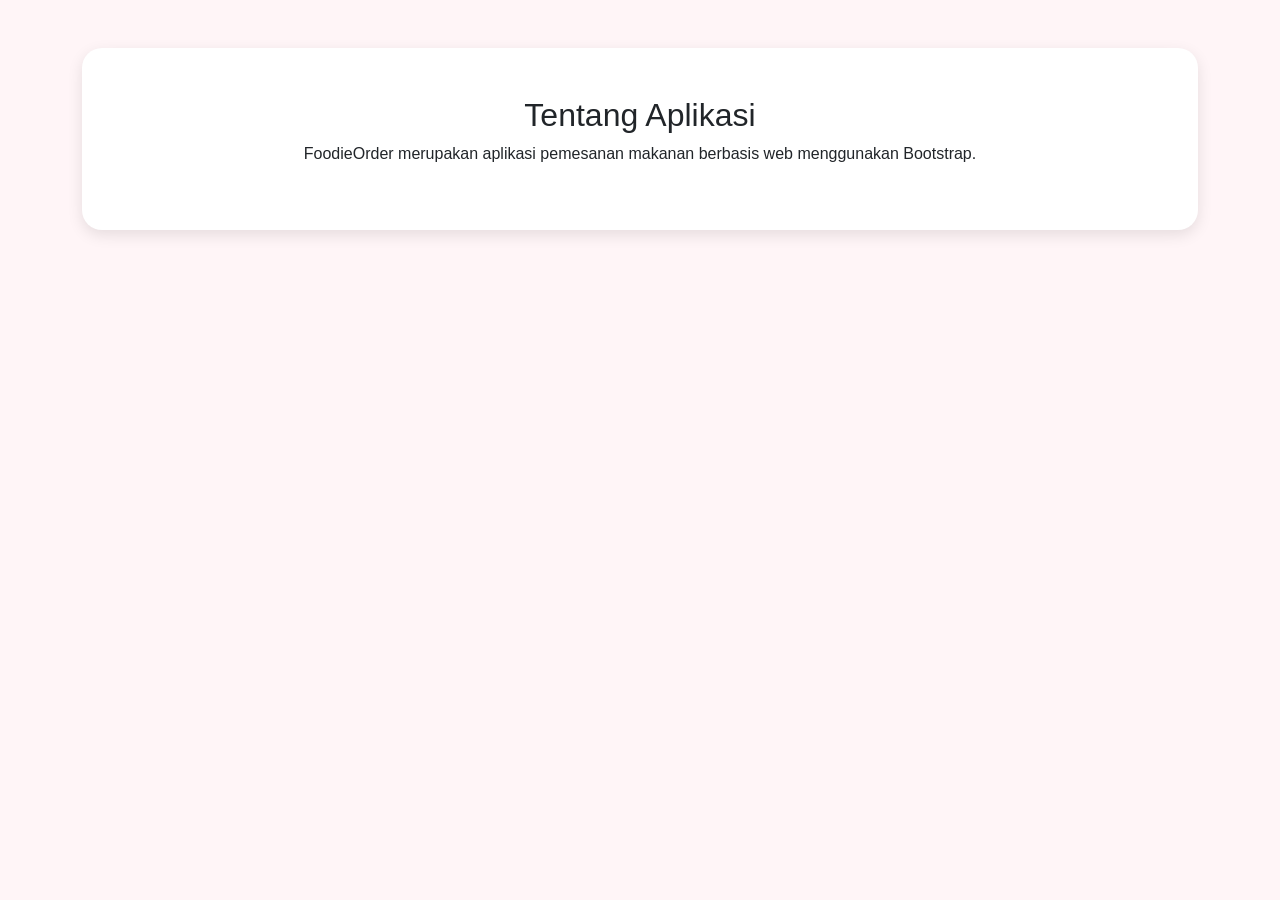
==== about.html @ 09c6de8e "upload website" ====
<!DOCTYPE html>
<html lang="id">
<head>

<meta charset="UTF-8">

<meta name="viewport"
content="width=device-width, initial-scale=1.0">

<title>About</title>

<link rel="stylesheet"
href="https://cdn.jsdelivr.net/npm/bootstrap@5.3.2/dist/css/bootstrap.min.css">

<link rel="stylesheet" href="style.css">

</head>

<body>

<section class="container py-5">

<div class="card about-card p-5 text-center">

<h2>
Tentang Aplikasi
</h2>

<p>
FoodieOrder merupakan aplikasi
pemesanan makanan berbasis web
menggunakan Bootstrap.
</p>

</div>

</section>



</body>
</html>
---- style.css ----
body{
    font-family:Arial;
    background:#fff5f7;
}

.custom-nav{
    background:#ff4d6d;
}

.hero-section{
    padding-top:120px;
    padding-bottom:80px;
}

.hero-title{
    font-size:60px;
    font-weight:bold;
}

.foodie{
    color:#ff4d6d;
}

.text-order{
    color:#28a745;
}

.hero-text{
    font-size:20px;
}

.hero-img{
    width:80%;
    border-radius:20px;
}

.running-text{
    background:white;
    padding:10px;
    border-radius:10px;
    margin-top:20px;
    color:#ff4d6d;
    font-weight:bold;
}

.section-title{
    margin-bottom:40px;
    color:#ff4d6d;
    font-weight:bold;
}

.food-card{
    border:none;
    border-radius:20px;
    overflow:hidden;
    transition:0.3s;
    box-shadow:0 5px 15px rgba(0,0,0,0.1);
}

.food-card:hover{
    transform:translateY(-10px);
}

.food-card img{
    height:250px;
    object-fit:cover;
}

.btn-order{
    background:#ff4d6d;
    color:white;
    border:none;
    padding:12px;
    font-weight:bold;
    border-radius:10px;
}

.btn-order:hover{
    background:#e63956;
    color:white;
}

.form-card{
    border:none;
    border-radius:20px;
    box-shadow:0 5px 15px rgba(0,0,0,0.1);
}

.about-card{
    border:none;
    border-radius:20px;
    box-shadow:0 5px 15px rgba(0,0,0,0.1);
}

.footer{
    background:#ff4d6d;
    color:white;
}

@media(max-width:768px){

.hero-title{
    font-size:40px;
}

.hero-section{
    text-align:center;
}


}
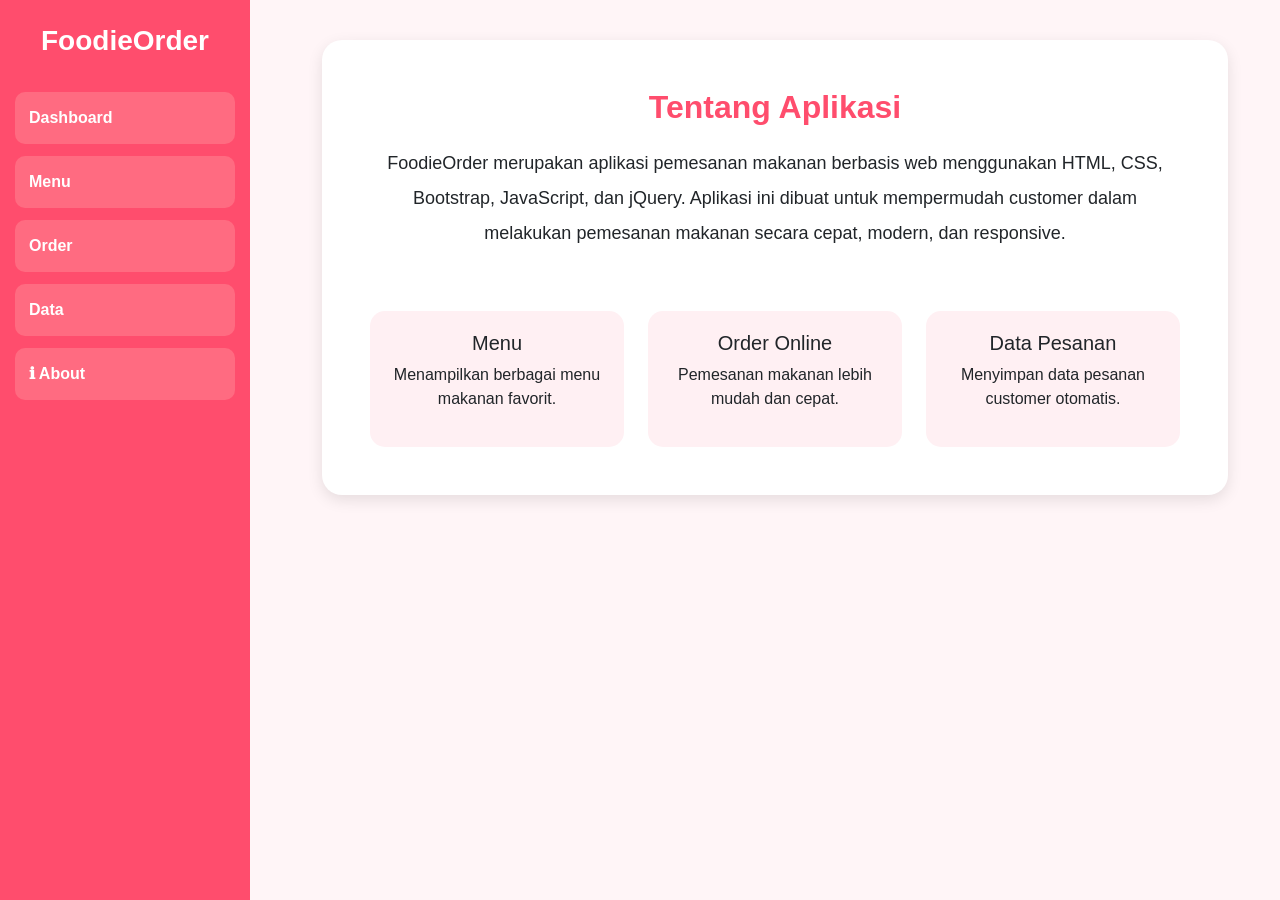
==== commit fac6d0a9: "commit pertama" ====
--- a/about.html
+++ b/about.html
@@ -14,29 +14,209 @@
 
 <link rel="stylesheet" href="style.css">
 
+<style>
+
+body{
+    background:#fff5f7;
+    font-family:Arial;
+    margin:0;
+}
+.sidebar{
+    width:250px;
+    height:100vh;
+    background:#ff4d6d;
+    position:fixed;
+    left:0;
+    top:0;
+    padding-top:20px;
+    z-index:999;
+}
+
+.logo{
+    color:white;
+    text-align:center;
+    font-size:28px;
+    font-weight:bold;
+    margin-bottom:30px;
+}
+
+.sidebar-menu{
+    padding:0 15px;
+}
+
+.sidebar-menu a{
+    display:block;
+    color:white;
+    text-decoration:none;
+    padding:14px;
+    margin-bottom:12px;
+    border-radius:10px;
+    transition:0.3s;
+    background:#ff6b81;
+    font-weight:bold;
+}
+
+.sidebar-menu a:hover{
+    background:#ff8fa3;
+    transform:translateX(5px);
+}
+
+/* CONTENT */
+
+.main-content{
+    margin-left:270px;
+    padding:40px;
+}
+
+.about-card{
+    border:none;
+    border-radius:20px;
+    box-shadow:0 5px 15px rgba(0,0,0,0.1);
+    background:white;
+}
+
+.about-title{
+    color:#ff4d6d;
+    font-weight:bold;
+    margin-bottom:20px;
+}
+
+.about-text{
+    font-size:18px;
+    line-height:35px;
+}
+
+.feature-box{
+    background:#fff0f3;
+    padding:20px;
+    border-radius:15px;
+    margin-top:20px;
+}
+
+@media(max-width:768px){
+
+.sidebar{
+    width:100%;
+    height:auto;
+    position:relative;
+}
+
+.main-content{
+    margin-left:0;
+    padding:20px;
+}
+
+}
+
+</style>
+
 </head>
 
 <body>
 
-<section class="container py-5">
+<div class="sidebar">
+
+<div class="logo">
+FoodieOrder
+</div>
+
+<div class="sidebar-menu">
+
+<a href="index.html"> Dashboard</a>
+
+<a href="menu.html"> Menu</a>
+
+<a href="order.html"> Order</a>
+
+<a href="data.html"> Data</a>
+
+<a href="about.html">ℹ About</a>
+
+</div>
+
+</div>
+
+<!-- CONTENT -->
+
+<div class="main-content">
+
+<section class="container-fluid">
 
 <div class="card about-card p-5 text-center">
 
-<h2>
+<h2 class="about-title">
 Tentang Aplikasi
 </h2>
 
-<p>
+<p class="about-text">
+
 FoodieOrder merupakan aplikasi
 pemesanan makanan berbasis web
-menggunakan Bootstrap.
-</p>
+menggunakan HTML, CSS,
+Bootstrap, JavaScript, dan jQuery.
+
+Aplikasi ini dibuat untuk mempermudah
+customer dalam melakukan pemesanan
+makanan secara cepat, modern,
+dan responsive.
+
+</p>
+
+<div class="row mt-4">
+
+<div class="col-md-4">
+
+<div class="feature-box">
+
+<h5> Menu </h5>
+
+<p>
+Menampilkan berbagai menu makanan favorit.
+</p>
+
+</div>
+
+</div>
+
+<div class="col-md-4">
+
+<div class="feature-box">
+
+<h5> Order Online</h5>
+
+<p>
+Pemesanan makanan lebih mudah dan cepat.
+</p>
+
+</div>
+
+</div>
+
+<div class="col-md-4">
+
+<div class="feature-box">
+
+<h5>Data Pesanan</h5>
+
+<p>
+Menyimpan data pesanan customer otomatis.
+</p>
+
+</div>
+
+</div>
+
+</div>
 
 </div>
 
 </section>
 
-
+</div>
+
+<script src="script.js"></script>
+
+<script src="https://cdn.jsdelivr.net/npm/bootstrap@5.3.2/dist/js/bootstrap.bundle.min.js"></script>
 
 </body>
 </html>
--- a/style.css
+++ b/style.css
@@ -107,5 +107,36 @@
     text-align:center;
 }
 
+.sidebar-menu{
+    display:flex;
+    flex-direction:column;
+    gap:15px;
+    width:150px;
+}
 
+.menu-btn{
+    background:#ff4d6d;
+    color:white;
+    text-decoration:none;
+    padding:12px;
+    border-radius:12px;
+    font-weight:bold;
+    text-align:center;
+    transition:0.3s;
+}
+
+.menu-btn:hover{
+    background:#e63956;
+    color:white;
+}
+
+.main-layout{
+    display:flex;
+    gap:30px;
+    align-items:flex-start;
+    padding-top:120px;
+}
+
+.main-content{
+    flex:1;
 }
